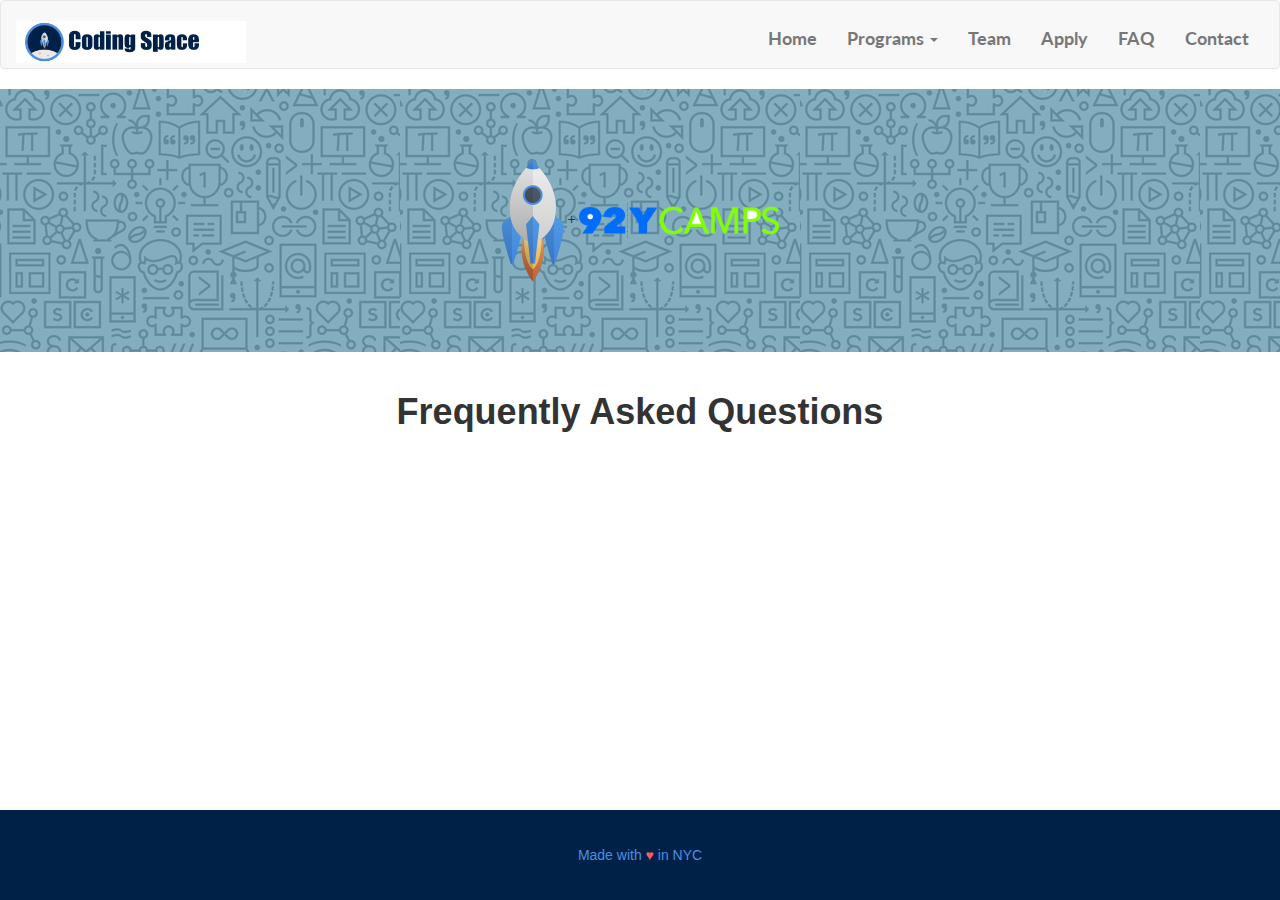
==== 92y.html @ 01764aea "testing stuff" ====
<!DOCTYPE html>
<html lang="en">
  <head>
    <meta charset="utf-8">
    <meta http-equiv="X-UA-Compatible" content="IE=edge">
    <meta name="viewport" content="width=device-width, initial-scale=1">

    <title>How Classes Work - The Coding Space</title>
    <meta name="description" content="The Coding Space is an innovative program where students learn to code while developing critical thinking and problem solving skills." />
    <meta name="keywords" content="The Coding Space,Coding,Learn to code, NYC,New York City,After School, Program,Computer Science,Enrichment"> 
    <meta property="og:locale" content="en_US" />
    <meta property="og:type" content="website" />
    <meta property="og:title" content="The Coding Space | Where kids learn to code" />

    <link rel="stylesheet" href="https://maxcdn.bootstrapcdn.com/bootstrap/3.3.5/css/bootstrap.min.css">
    <link href='http://fonts.googleapis.com/css?family=Lato:400,700|Roboto:400,700' rel='stylesheet' type='text/css'>
    <link rel="stylesheet" href="css/style.css" type="text/css" media="screen">
    <link rel="shortcut icon" href="img/small-rocketlogo.ico">
    <!-- HTML5 shim and Respond.js for IE8 support of HTML5 elements and media queries -->
    <!-- WARNING: Respond.js doesn't work if you view the page via file:// -->
    <!--[if lt IE 9]>
      <script src="https://oss.maxcdn.com/html5shiv/3.7.2/html5shiv.min.js"></script>
      <script src="https://oss.maxcdn.com/respond/1.4.2/respond.min.js"></script>
    <![endif]-->

  </head>
  <body style="height:100%">

<!-- Google Tag Manager -->

<script>
  (function(i,s,o,g,r,a,m){i['GoogleAnalyticsObject']=r;i[r]=i[r]||function(){
  (i[r].q=i[r].q||[]).push(arguments)},i[r].l=1*new Date();a=s.createElement(o),
  m=s.getElementsByTagName(o)[0];a.async=1;a.src=g;m.parentNode.insertBefore(a,m)
  })(window,document,'script','//www.google-analytics.com/analytics.js','ga');

  ga('create', 'UA-65796775-1', 'auto');
  ga('send', 'pageview');

</script>

<noscript><iframe src="//www.googletagmanager.com/ns.html?id=GTM-WT9DXM"
height="0" width="0" style="display:none;visibility:hidden"></iframe></noscript>
<script>(function(w,d,s,l,i){w[l]=w[l]||[];w[l].push({'gtm.start':
new Date().getTime(),event:'gtm.js'});var f=d.getElementsByTagName(s)[0],
j=d.createElement(s),dl=l!='dataLayer'?'&l='+l:'';j.async=true;j.src=
'//www.googletagmanager.com/gtm.js?id='+i+dl;f.parentNode.insertBefore(j,f);
})(window,document,'script','dataLayer','GTM-WT9DXM');</script>
<!-- End Google Tag Manager -->

  <div id="wrap">
  
    <nav class="navbar navbar-default">
      <div class="container-fluid">
        <!-- Brand and toggle get grouped for better mobile display -->
        <div class="navbar-header">
          <button type="button" class="navbar-toggle collapsed" data-toggle="collapse" data-target="#bs-example-navbar-collapse-1" aria-expanded="false">
            <span class="sr-only">Toggle navigation</span>
            <span class="icon-bar"></span>
            <span class="icon-bar"></span>
            <span class="icon-bar"></span>
          </button>
          <a href="index.html"><img style="padding-top: 20px;width:230px;" src="img/codingspacelogo.png" alt="Coding Space"></a>
        </div>
    
        <!-- Collect the nav links, forms, and other content for toggling -->
        <div class="collapse navbar-collapse" id="bs-example-navbar-collapse-1">
          <ul class="nav navbar-nav navbar-right">
            <li><a href="./index.html">Home</a></li>
            <li class="dropdown">
              <a href="#" class="dropdown-toggle" data-toggle="dropdown" role="button" aria-haspopup="true" aria-expanded="false">Programs <span class="caret"></span></a>
              <ul class="dropdown-menu">
                <li><a href="./our-philosophy.html">Our Philosophy</a></li>
                <li><a href="./How-Classes-Work.html">How Classes Work</a></li>
                <li><a href="./Fall-Classes.html">Fall Classes</a></li>
              </ul>
            </li>
            <li><a href="./story.html">Team</a></li>
            <li><a href="./apply.html">Apply</a></li>
            <li><a href="./faq.html">FAQ</a></li>
            <li><a href="./contact.html">Contact</a></li>
          </ul>
        </div><!-- /.navbar-collapse -->
      </div><!-- /.container-fluid -->
    </nav>
  
      <!-- Header -->
      <div class="container signup-form">
        <div class="row">
          <div style="text-align:center">
            <img src="img/rocket.png"></img> +
            <img style="width:200px;" src="img/92YCamps-logo.png"></img>
          </div>
        </div>
      </div>
  
      
    <!-- About -->
      <div class="about" style="margin: 20px;">
        <div class="container">
          <div>
              <h1 style="text-align:center;">Frequently Asked Questions</h1>
              <div style="font-size:1.3em">
                <style>
                  p {padding-bottom: 5px;}
                </style>
                <p>
                  
                </p>
              </div>
          </div>
        </div>
      </div>
      
    </div>
    

  <!-- Footer -->    
    <footer id="footer">
      <div class="container" >
      <a name="contact"></a>
              <div class="row">
                  <div class="col-sm-4">
                  </div>
                  <div class="col-sm-4">
                    <span class="love">Made with <a>&hearts;</a> in NYC</span>
                  </div>
                  <div class="col-sm-4">
                  </div>
              </div>
          </div>
    </footer>
    <script src="https://ajax.googleapis.com/ajax/libs/jquery/1.11.3/jquery.min.js"></script>
    <script src="https://maxcdn.bootstrapcdn.com/bootstrap/3.3.5/js/bootstrap.min.js"></script>
  </body>
</html>
---- css/style.css ----
/** Sticky footer **/

html,
body {
  height: 100%;
  /* The html and body elements cannot have any padding or margin. */
}

/* Wrapper for page content to push down footer */
#wrap {
  min-height: 100%;
  height: auto;
  /* Negative indent footer by its height */
  margin: 0 auto -90px;
  /* Pad bottom by footer height */
  padding: 0 0 90px;
}

/* Set the fixed height of the footer here */
footer {
  height: 90px;
}


/** Typography **/

h1 {
	font-weight: bold;
	margin-bottom: 30px;
}

/** Navigation Bar **/

ul.nav li.dropdown:hover > ul.dropdown-menu {
    display: block;
}

.nav {
	margin-top: 12px;
	margin-bottom: 5px;
	background-color: none;
}

.nav li a {
	background: none;
	color: #002147;
	font-size: 1.3em;
	font-family: lato;
	font-weight: bold;
}

/** Logos **/

.main-logo img {
	width: 200px;
    padding-top: 10px;
    padding-bottom: 1px;
    margin-left: 0;
    margin-bottom: 15px;
}

/** Jumbotron **/

.jumbotron {
	position: relative;
	background-image: linear-gradient(rgba(0, 0, 0, 0.5), rgba(0, 0, 0, 0.5)), url('../img/students.jpeg');
	opacity: 0.8;
	background-repeat: no-repeat;
	-webkit-background-size: cover;
	-moz-background-size: cover;
	-o-background-size: cover;
	background-size: cover;
	min-height: 80%;
	text-align: center;
	padding-bottom: 165px;
}

.jumbotron h1 {
	font-size: 5em;
	color: #fff;
	font-family: sans-serif;
	margin-bottom: 5px;
}

.jumbotron h2 {
	margin-top: 15px;
	margin-bottom:20px;
	font-size: 2em;
	color: #fff;
	font-style: italic;
	font-weight: lighter;
	font-family: sans-serif;
}

.jumbotron h3 {
	font-size: 2em;
	color: #fff;
	font-weight: lighter;
	font-family: sans-serif;
	margin: 40px auto;
	max-width: 800px;
}


/** Main Content Layout **/

.main {
	padding-bottom: 30px;
}

.main h2 {
	text-align: center;
	color: #002147;
	font-family: lato;
	font-weight: bold;
	padding-bottom: 20px;
}

.main h3 {
	color: #4A90E2;
	font-family: lato;
}

.main p {
	color: #002147;
	font-family: lato;
}

.ft {
	margin-bottom: 72px;
}

.ft-copy {
	font-size: 1.05em;
}

/** Team **/

.team {
	background-color: #002147;
	padding-bottom: 50px;
	padding-top: 30px;
}

.team h2 {
	color: #fff;
	font-family: lato;
	font-weight: bold;
	padding-bottom: 20px;
}

.team-member {
	margin-bottom: 50px;
	text-align: center;
	font-family: lato;
}

.team-member img {
    margin: 0 auto;
    border: 7px solid #4A90E2;
   	width: 200px; 
    overflow: hidden;
}

.team-member h4 {
    margin-top: 25px;
    margin-bottom: 0;
    text-transform: none;
    color: #fff;
}

.team-member p {
    margin-top: 0;
    color: #fff;
}

.goal p {
	font-family: lato;
	font-size: 1.5em;
	color: #fff;

}

/** MailChimp Signup **/

.signup-form {
	background-image: url('../img/cs-pattern.png');
	width: 100%;
	padding-top: 70px;
	padding-bottom: 70px;
}

.signup-form h2 {
	padding-bottom: 20px;
	color: #002147;
	font-family: lato;
	font-weight: bold;
	text-align: center;
}

#mc_embed_signup {
	width: 50%;
	text-align: center;
	padding-bottom: 50px;
	padding-top: 20px;
	border: 7px solid #002147;
	margin: auto;
}

.mc-field-group {
	color: #002147;
	font-family: lato;
	padding-bottom: 15px;
}

/** Icons **/

.ft-icon {
	width: 94%;
	height: 196px;
	position: relative;
	background: #002147 no-repeat 270px -180px;
	background-size: 140%;
}

.ft-icon::before {
	content: "";
	display: block;
	position: absolute;
	width: 164px;
	height: 102px;
	top: 0;
	right: 0;
	bottom: 0;
	left: 0;
	margin: auto;
	background: url('../img/main.png') no-repeat;
	background-size: 100%;
}

.two::before {
	background-position: 0 -99px;
}

.three::before {
	background-position: 0 -200px;
}

.ft-icon.two {
	background-position: -500px 0; 
}

.ft-icon.three {
	background-position: 260px 0;
}

/** Footer **/

footer {
    padding: 25px 0;
    text-align: center;
    background-color: #002147;
}

footer span.copyright {
    text-transform: uppercase;
    text-transform: none;
    font-family: Montserrat,"Helvetica Neue",Helvetica,Arial,sans-serif;
    line-height: 40px;
}

footer ul.quicklinks {
    margin-bottom: 0;
    text-transform: uppercase;
    text-transform: none;
    font-family: Montserrat,"Helvetica Neue",Helvetica,Arial,sans-serif;
    line-height: 40px;
}

footer p {
	color: #4A90E2;
}

.love {
	color: #4A90E2;
	line-height: 40px;
}

.love a {
	color: #fd5c63;
}
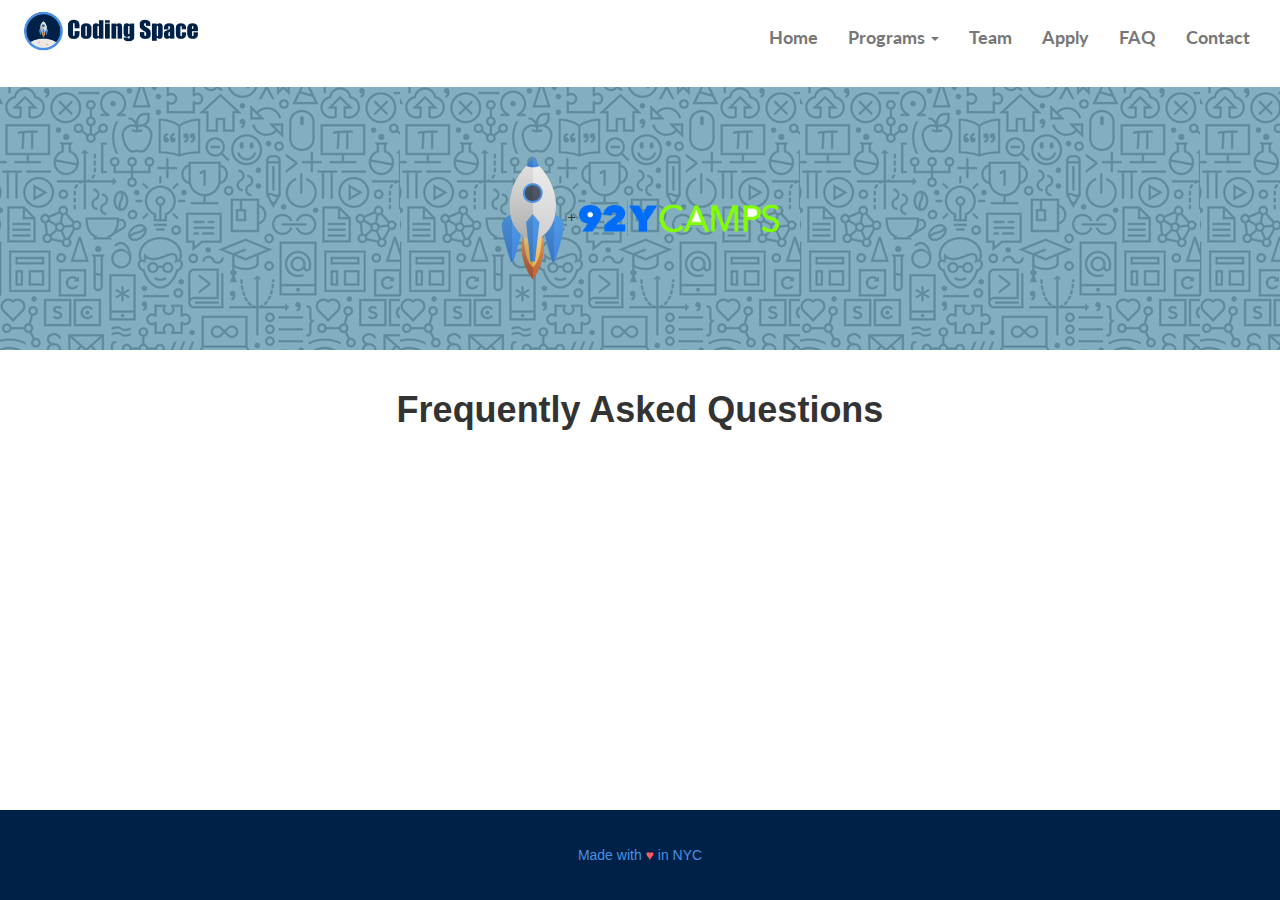
==== commit a0532ddd: "more testing" ====
--- a/92y.html
+++ b/92y.html
@@ -50,7 +50,7 @@
 
   <div id="wrap">
   
-    <nav class="navbar navbar-default">
+    <nav class="navbar navbar-default" style="background-color:white; border: none;">
       <div class="container-fluid">
         <!-- Brand and toggle get grouped for better mobile display -->
         <div class="navbar-header">
@@ -60,7 +60,7 @@
             <span class="icon-bar"></span>
             <span class="icon-bar"></span>
           </button>
-          <a href="index.html"><img style="padding-top: 20px;width:230px;" src="img/codingspacelogo.png" alt="Coding Space"></a>
+          <a href="index.html"><img style="padding-top: 10px;width:230px;" src="img/codingspacelogo.png" alt="Coding Space"></a>
         </div>
     
         <!-- Collect the nav links, forms, and other content for toggling -->
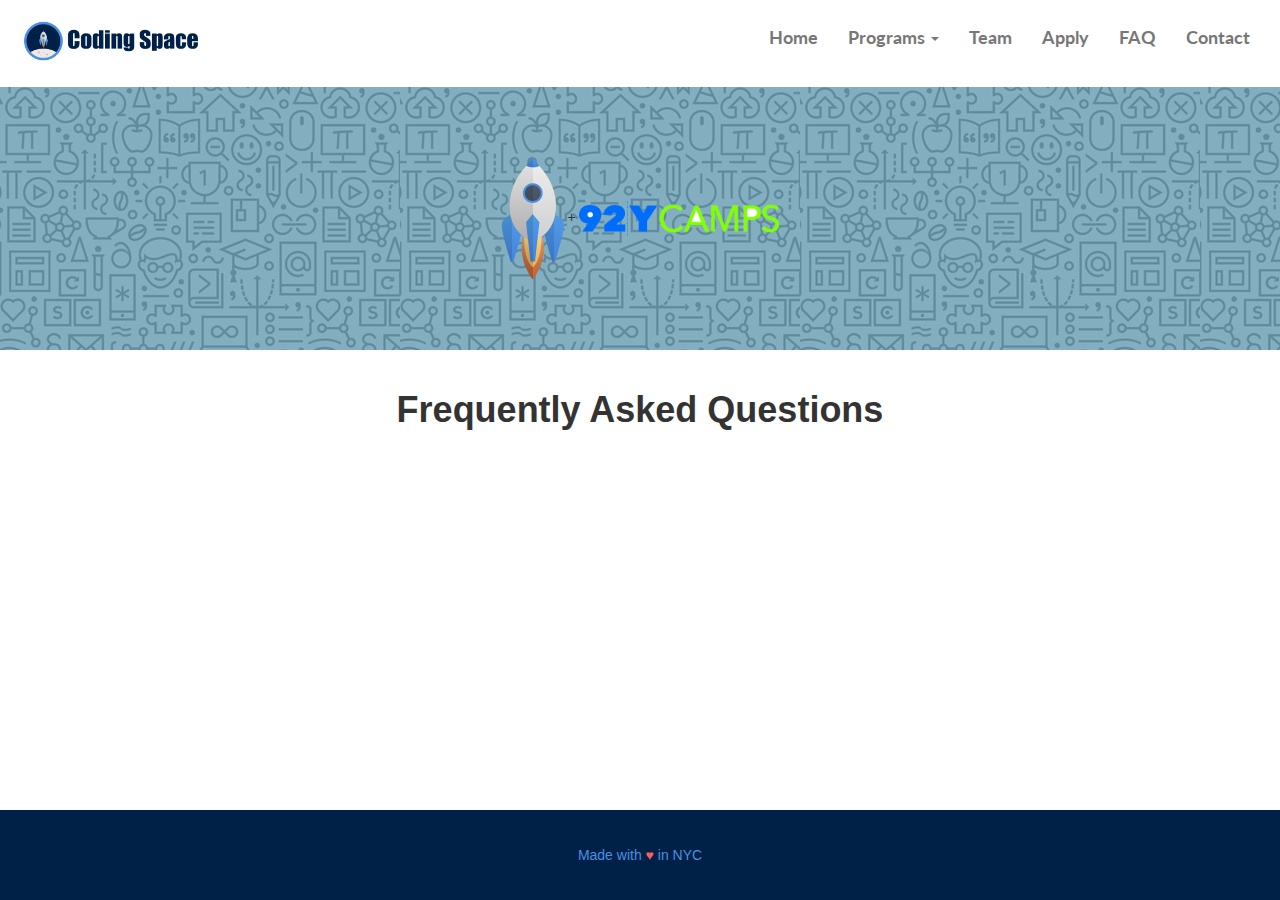
==== commit daeaa08b: "lowered coding space logo in navbar:" ====
--- a/92y.html
+++ b/92y.html
@@ -60,7 +60,7 @@
             <span class="icon-bar"></span>
             <span class="icon-bar"></span>
           </button>
-          <a href="index.html"><img style="padding-top: 10px;width:230px;" src="img/codingspacelogo.png" alt="Coding Space"></a>
+          <a href="index.html"><img style="padding-top: 20px;width:230px;" src="img/codingspacelogo.png" alt="Coding Space"></a>
         </div>
     
         <!-- Collect the nav links, forms, and other content for toggling -->
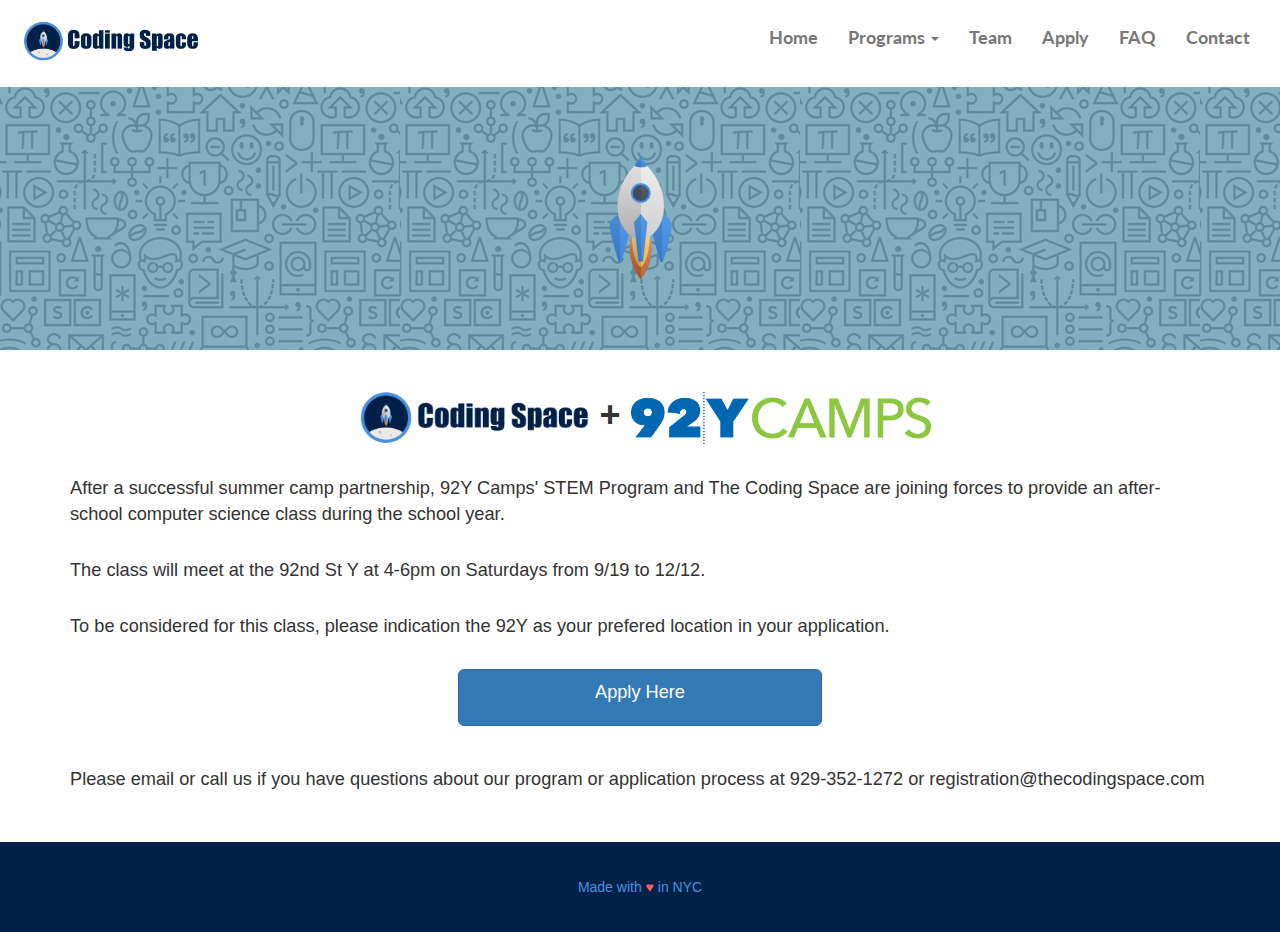
==== commit 61d9855b: "added 92y page" ====
--- a/92y.html
+++ b/92y.html
@@ -88,8 +88,7 @@
       <div class="container signup-form">
         <div class="row">
           <div style="text-align:center">
-            <img src="img/rocket.png"></img> +
-            <img style="width:200px;" src="img/92YCamps-logo.png"></img>
+            <img src="img/rocket.png"></img>
           </div>
         </div>
       </div>
@@ -99,13 +98,31 @@
       <div class="about" style="margin: 20px;">
         <div class="container">
           <div>
-              <h1 style="text-align:center;">Frequently Asked Questions</h1>
+              <h1 style="text-align:center;">
+                <a href="index.html"><img style="width:300px; margin-right:-60px" src="img/codingspacelogo.png" alt="Coding Space"></a>
+                + 
+                <img style="width:300px;" src="img/92YCamps-logo.png"></img>
+              </h1>
               <div style="font-size:1.3em">
                 <style>
-                  p {padding-bottom: 5px;}
+                  p {padding-bottom: 20px;}
                 </style>
                 <p>
-                  
+                  After a successful summer camp partnership, 
+                  92Y Camps' STEM Program and The Coding Space are joining forces
+                  to provide an after-school computer science class during the school year.
+                </p>
+                <p>
+                  The class will meet at the 92nd St Y at 4-6pm on Saturdays from 9/19 to 12/12.
+                </p>
+                 <p>
+                  To be considered for this class, please indication the 92Y as your prefered location in your application.
+                </p>
+                <div style="text-align:center; padding-bottom:40px;">
+                  <a style="font-size: 1em;width: 20em; padding-bottom:20px" href="./apply.html" class="btn btn-primary btn-lg">Apply Here</a>
+                </div>
+                <p>
+                  Please email or call us if you have questions about our program or application process at 929-352-1272 or registration@thecodingspace.com
                 </p>
               </div>
           </div>
